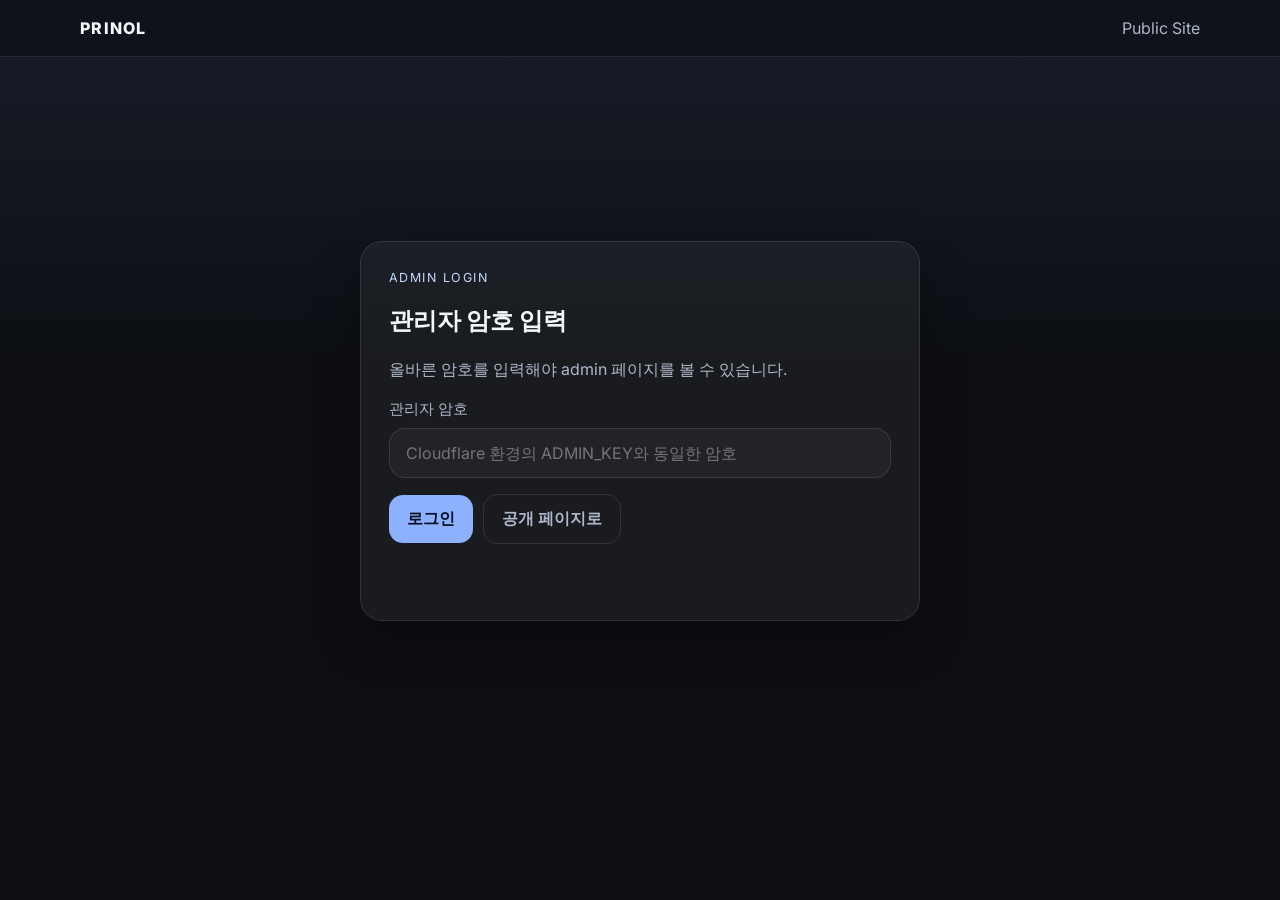
==== admin-login.html @ 3f63020a "Add files via upload" ====
<!doctype html>
<html lang="ko">
<head>
  <meta charset="UTF-8" />
  <meta name="viewport" content="width=device-width, initial-scale=1.0" />
  <title>PRINOL ADMIN LOGIN</title>
  <link rel="preconnect" href="https://fonts.googleapis.com">
  <link rel="preconnect" href="https://fonts.gstatic.com" crossorigin>
  <link href="https://fonts.googleapis.com/css2?family=Inter:wght@400;500;600;700;800&display=swap" rel="stylesheet">
  <link rel="stylesheet" href="./styles.css" />
</head>
<body class="admin-page login-page">
  <header class="site-header">
    <div class="wrap nav">
      <a class="brand" href="./">PRINOL</a>
      <nav>
        <a href="./">Public Site</a>
      </nav>
    </div>
  </header>

  <main class="wrap login-layout">
    <section class="panel login-panel">
      <p class="eyebrow">Admin Login</p>
      <h1>관리자 암호 입력</h1>
      <p class="hint">올바른 암호를 입력해야 admin 페이지를 볼 수 있습니다.</p>

      <form id="loginForm" class="login-form">
        <div class="field">
          <label for="adminPassword">관리자 암호</label>
          <input id="adminPassword" name="adminPassword" type="password" autocomplete="current-password" placeholder="Cloudflare 환경의 ADMIN_KEY와 동일한 암호" required />
        </div>
        <div class="inline-actions">
          <button class="btn" type="submit">로그인</button>
          <a class="btn ghost" href="./">공개 페이지로</a>
        </div>
        <p id="loginStatus" class="hint"></p>
      </form>
    </section>
  </main>

  <script src="./login.js" defer></script>
</body>
</html>
---- styles.css ----
:root {
  --bg: #0d0f14;
  --bg-soft: #151922;
  --panel: rgba(255,255,255,0.05);
  --line: rgba(255,255,255,0.10);
  --text: #f5f7fb;
  --muted: #aeb7ca;
  --accent: #8db1ff;
  --accent-2: #c5d7ff;
  --danger: #ff8d97;
  --radius: 22px;
  --shadow: 0 20px 50px rgba(0,0,0,0.28);
}
* { box-sizing: border-box; }
html, body { margin: 0; padding: 0; }
body {
  font-family: 'Inter', system-ui, sans-serif;
  background: radial-gradient(circle at top, #1a2130 0%, var(--bg) 38%);
  color: var(--text);
}
a { color: inherit; text-decoration: none; }
button, input, select, textarea { font: inherit; }
img { max-width: 100%; display: block; }
.wrap { width: min(1120px, calc(100% - 32px)); margin: 0 auto; }
.site-header {
  position: sticky; top: 0; z-index: 30;
  backdrop-filter: blur(14px);
  background: rgba(13,15,20,0.66);
  border-bottom: 1px solid var(--line);
}
.nav { display: flex; align-items: center; justify-content: space-between; padding: 18px 0; }
.brand { font-weight: 800; letter-spacing: 0.08em; }
.nav nav { display: flex; gap: 20px; color: var(--muted); }
.hero {
  display: grid; grid-template-columns: 1.4fr 0.8fr; gap: 24px;
  padding: 54px 0 36px;
}
.hero-copy h1 { margin: 8px 0 14px; font-size: clamp(2rem, 5vw, 4rem); line-height: 1.05; }
.eyebrow { color: var(--accent-2); text-transform: uppercase; letter-spacing: 0.12em; font-size: 0.78rem; margin: 0; }
.lead { color: var(--muted); font-size: 1.05rem; line-height: 1.7; max-width: 720px; }
.hero-card, .panel, .contact-card {
  background: var(--panel); border: 1px solid var(--line); border-radius: var(--radius);
  box-shadow: var(--shadow);
}
.hero-card { display: grid; gap: 16px; padding: 22px; align-self: end; }
.stat { padding: 12px 0; border-bottom: 1px solid var(--line); }
.stat:last-child { border-bottom: 0; }
.stat-label { display: block; color: var(--muted); margin-bottom: 8px; }
.stat strong { font-size: 2rem; }
.controls {
  display: grid; grid-template-columns: 2fr 1fr 1fr; gap: 16px; margin-bottom: 24px;
}
.control-group, .field {
  display: grid; gap: 8px;
}
label { color: var(--muted); font-size: 0.95rem; }
input, select, textarea {
  width: 100%; padding: 14px 16px; border-radius: 16px; border: 1px solid var(--line);
  background: rgba(255,255,255,0.04); color: var(--text); outline: none;
}
textarea { resize: vertical; }
input:focus, select:focus, textarea:focus { border-color: rgba(141,177,255,0.7); }
.gallery-grid {
  display: grid; grid-template-columns: repeat(3, minmax(0, 1fr)); gap: 20px; padding-bottom: 42px;
}
.art-card {
  overflow: hidden; border-radius: 22px; background: rgba(255,255,255,0.04); border: 1px solid var(--line);
  transition: transform 0.25s ease, border-color 0.25s ease;
}
.art-card:hover { transform: translateY(-6px); border-color: rgba(141,177,255,0.55); }
.card-image-button { padding: 0; border: 0; background: none; cursor: zoom-in; width: 100%; }
.card-image-button img { width: 100%; aspect-ratio: 4/5; object-fit: cover; }
.card-body { padding: 16px; }
.card-topline { display: flex; justify-content: space-between; gap: 12px; color: var(--muted); font-size: 0.92rem; }
.card-title { margin: 10px 0 8px; font-size: 1.18rem; }
.card-description { margin: 0; color: var(--muted); line-height: 1.65; display: -webkit-box; -webkit-line-clamp: 3; -webkit-box-orient: vertical; overflow: hidden; }
.card-tags { display: flex; gap: 8px; flex-wrap: wrap; margin-top: 14px; }
.tag {
  font-size: 0.85rem; padding: 7px 10px; border-radius: 999px; background: rgba(141,177,255,0.12); color: var(--accent-2);
}
.empty { text-align: center; padding: 48px 0 72px; color: var(--muted); }
.hidden { display: none !important; }
.about { display: grid; grid-template-columns: 1.5fr 1fr; gap: 24px; padding: 18px 0 72px; }
.contact-card { padding: 22px; }
.lightbox {
  width: min(1000px, calc(100% - 24px)); border: 1px solid var(--line); border-radius: 24px; padding: 18px;
  background: #0f131a; color: var(--text);
}
.lightbox::backdrop { background: rgba(0,0,0,0.84); }
.lightbox img { max-height: 72vh; margin: 0 auto; border-radius: 16px; object-fit: contain; }
.lightbox-meta { padding-top: 12px; }
.lightbox-close {
  position: absolute; top: 10px; right: 12px; font-size: 2rem; line-height: 1; border: 0; background: transparent; color: #fff; cursor: pointer;
}
.admin-page { background: linear-gradient(180deg, #171d29 0%, #0d0f14 40%); }
.admin-layout { padding: 36px 0 72px; display: grid; gap: 24px; }
.panel { padding: 22px; }
.panel-header { display: flex; align-items: start; justify-content: space-between; gap: 18px; margin-bottom: 18px; }
.form-grid { display: grid; grid-template-columns: repeat(2, minmax(0, 1fr)); gap: 16px; }
.full { grid-column: 1 / -1; }
.inline-actions { display: flex; gap: 10px; flex-wrap: wrap; align-items: center; }
.btn {
  border: 0; border-radius: 14px; padding: 13px 18px; background: var(--accent); color: #07111f; font-weight: 700; cursor: pointer;
}
.btn.secondary { background: rgba(255,255,255,0.12); color: var(--text); }
.btn.ghost { background: transparent; color: var(--muted); border: 1px solid var(--line); }
.btn.danger { background: var(--danger); color: #1e0b10; }
.hint, .meta { color: var(--muted); line-height: 1.6; }
.status-pill, .visibility-pill {
  display: inline-flex; align-items: center; gap: 8px; border-radius: 999px; padding: 9px 12px; font-size: 0.92rem;
  background: rgba(255,255,255,0.08); color: var(--muted);
}
.checkbox-row { display: flex; align-items: center; gap: 10px; color: var(--text); }
.checkbox-row input { width: auto; }
.admin-list { display: grid; gap: 14px; }
.admin-item {
  display: grid; grid-template-columns: 100px 1fr auto; gap: 16px; align-items: center;
  padding: 14px; border-radius: 18px; border: 1px solid var(--line); background: rgba(255,255,255,0.03);
}
.admin-thumb { width: 100px; height: 100px; object-fit: cover; border-radius: 14px; }
.admin-actions { display: flex; gap: 10px; flex-wrap: wrap; }
.admin-inline { display: flex; gap: 8px; flex-wrap: wrap; margin-top: 10px; }
@media (max-width: 920px) {
  .hero, .about, .controls, .form-grid, .gallery-grid { grid-template-columns: 1fr 1fr; }
  .hero-card { grid-column: 1 / -1; }
}
@media (max-width: 720px) {
  .nav { gap: 14px; }
  .nav nav { gap: 14px; font-size: 0.95rem; }
  .hero, .about, .controls, .form-grid, .gallery-grid { grid-template-columns: 1fr; }
  .admin-item { grid-template-columns: 1fr; }
  .admin-thumb { width: 100%; height: auto; aspect-ratio: 4/3; }
}


.awards-text {
  margin-top: 1rem;
  padding-left: 1rem;
  border-left: 2px solid rgba(255,255,255,.16);
  color: var(--text);
}


.login-page { min-height: 100vh; }
.login-layout { display: grid; place-items: center; min-height: calc(100vh - 120px); padding: 40px 0 72px; }
.login-panel { width: min(560px, 100%); padding: 28px; }
.login-form { display: grid; gap: 16px; }
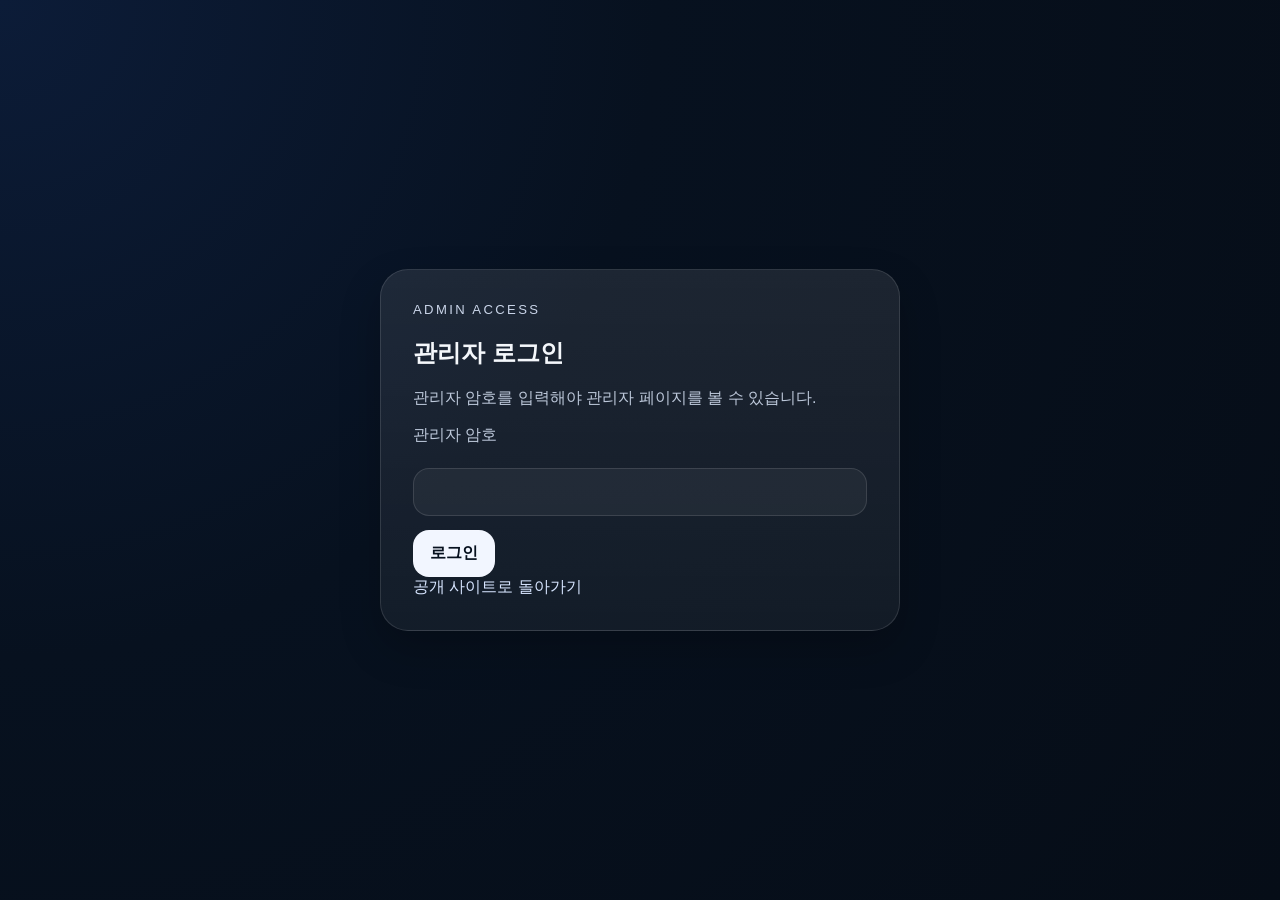
==== commit 3c7a9936: "Add files via upload" ====
--- a/admin-login.html
+++ b/admin-login.html
@@ -1,44 +1,26 @@
 <!doctype html>
 <html lang="ko">
 <head>
-  <meta charset="UTF-8" />
-  <meta name="viewport" content="width=device-width, initial-scale=1.0" />
+  <meta charset="utf-8">
+  <meta name="viewport" content="width=device-width, initial-scale=1">
   <title>PRINOL ADMIN LOGIN</title>
-  <link rel="preconnect" href="https://fonts.googleapis.com">
-  <link rel="preconnect" href="https://fonts.gstatic.com" crossorigin>
-  <link href="https://fonts.googleapis.com/css2?family=Inter:wght@400;500;600;700;800&display=swap" rel="stylesheet">
-  <link rel="stylesheet" href="./styles.css" />
+  <link rel="stylesheet" href="styles.css">
 </head>
-<body class="admin-page login-page">
-  <header class="site-header">
-    <div class="wrap nav">
-      <a class="brand" href="./">PRINOL</a>
-      <nav>
-        <a href="./">Public Site</a>
-      </nav>
-    </div>
-  </header>
-
-  <main class="wrap login-layout">
-    <section class="panel login-panel">
-      <p class="eyebrow">Admin Login</p>
-      <h1>관리자 암호 입력</h1>
-      <p class="hint">올바른 암호를 입력해야 admin 페이지를 볼 수 있습니다.</p>
-
-      <form id="loginForm" class="login-form">
-        <div class="field">
-          <label for="adminPassword">관리자 암호</label>
-          <input id="adminPassword" name="adminPassword" type="password" autocomplete="current-password" placeholder="Cloudflare 환경의 ADMIN_KEY와 동일한 암호" required />
-        </div>
-        <div class="inline-actions">
-          <button class="btn" type="submit">로그인</button>
-          <a class="btn ghost" href="./">공개 페이지로</a>
-        </div>
-        <p id="loginStatus" class="hint"></p>
+<body class="admin-auth-body">
+  <main class="auth-shell">
+    <section class="auth-card">
+      <p class="eyebrow">ADMIN ACCESS</p>
+      <h1>관리자 로그인</h1>
+      <p class="muted">관리자 암호를 입력해야 관리자 페이지를 볼 수 있습니다.</p>
+      <form id="loginForm" class="stack-md">
+        <label class="field-label" for="password">관리자 암호</label>
+        <input id="password" name="password" type="password" autocomplete="current-password" required>
+        <button class="primary-btn" type="submit">로그인</button>
+        <p class="error-text hidden" id="loginError"></p>
       </form>
+      <a class="text-link" href="./">공개 사이트로 돌아가기</a>
     </section>
   </main>
-
-  <script src="./login.js" defer></script>
+  <script src="login.js" defer></script>
 </body>
 </html>
--- a/styles.css
+++ b/styles.css
@@ -1,147 +1,150 @@
 :root {
-  --bg: #0d0f14;
-  --bg-soft: #151922;
-  --panel: rgba(255,255,255,0.05);
-  --line: rgba(255,255,255,0.10);
-  --text: #f5f7fb;
-  --muted: #aeb7ca;
-  --accent: #8db1ff;
-  --accent-2: #c5d7ff;
-  --danger: #ff8d97;
-  --radius: 22px;
-  --shadow: 0 20px 50px rgba(0,0,0,0.28);
+  --bg: #07111f;
+  --panel: rgba(255,255,255,0.06);
+  --panel-strong: rgba(255,255,255,0.09);
+  --border: rgba(255,255,255,0.12);
+  --text: #f4f7fb;
+  --muted: #bcc7d9;
+  --accent: #dbe7ff;
+  --danger: #ff7676;
+  --shadow: 0 18px 40px rgba(0, 0, 0, 0.22);
 }
 * { box-sizing: border-box; }
 html, body { margin: 0; padding: 0; }
 body {
-  font-family: 'Inter', system-ui, sans-serif;
-  background: radial-gradient(circle at top, #1a2130 0%, var(--bg) 38%);
+  font-family: -apple-system, BlinkMacSystemFont, "Apple SD Gothic Neo", "Pretendard", "Noto Sans KR", sans-serif;
+  background: radial-gradient(circle at top left, #0c1c38 0%, var(--bg) 42%, #060d17 100%);
   color: var(--text);
 }
 a { color: inherit; text-decoration: none; }
-button, input, select, textarea { font: inherit; }
-img { max-width: 100%; display: block; }
-.wrap { width: min(1120px, calc(100% - 32px)); margin: 0 auto; }
+img { display: block; max-width: 100%; }
+button, input, select, textarea {
+  font: inherit;
+}
+.container { width: min(1120px, calc(100% - 32px)); margin: 0 auto; }
 .site-header {
-  position: sticky; top: 0; z-index: 30;
-  backdrop-filter: blur(14px);
-  background: rgba(13,15,20,0.66);
-  border-bottom: 1px solid var(--line);
+  position: sticky; top: 0; z-index: 20;
+  background: rgba(4, 11, 20, 0.72);
+  backdrop-filter: blur(16px);
+  border-bottom: 1px solid rgba(255,255,255,0.08);
 }
-.nav { display: flex; align-items: center; justify-content: space-between; padding: 18px 0; }
-.brand { font-weight: 800; letter-spacing: 0.08em; }
-.nav nav { display: flex; gap: 20px; color: var(--muted); }
-.hero {
-  display: grid; grid-template-columns: 1.4fr 0.8fr; gap: 24px;
-  padding: 54px 0 36px;
+.nav-row {
+  min-height: 72px; display: flex; align-items: center; justify-content: space-between; gap: 20px;
 }
-.hero-copy h1 { margin: 8px 0 14px; font-size: clamp(2rem, 5vw, 4rem); line-height: 1.05; }
-.eyebrow { color: var(--accent-2); text-transform: uppercase; letter-spacing: 0.12em; font-size: 0.78rem; margin: 0; }
-.lead { color: var(--muted); font-size: 1.05rem; line-height: 1.7; max-width: 720px; }
-.hero-card, .panel, .contact-card {
-  background: var(--panel); border: 1px solid var(--line); border-radius: var(--radius);
+.brand { font-size: 2rem; font-weight: 800; letter-spacing: 0.04em; }
+.nav-links { display: flex; gap: 18px; align-items: center; color: var(--muted); }
+.nav-links a, .nav-links button { color: var(--muted); }
+.eyebrow { margin: 0 0 12px; color: #cad5e9; font-size: .82rem; letter-spacing: .18em; text-transform: uppercase; }
+.hero { padding: 72px 0 36px; }
+.hero-grid { display: grid; grid-template-columns: minmax(0, 1.8fr) minmax(260px, .85fr); gap: 20px; align-items: end; }
+#heroTitle { margin: 0; font-size: clamp(2.6rem, 7vw, 5rem); line-height: 1.02; }
+.hero-subtitle { margin: 16px 0 0; color: var(--muted); max-width: 50ch; font-size: 1.08rem; }
+.hero-stats { display: grid; grid-template-columns: 1fr 1fr; gap: 12px; }
+.stat-card, .card {
+  background: linear-gradient(180deg, rgba(255,255,255,0.08), rgba(255,255,255,0.04));
+  border: 1px solid var(--border);
+  border-radius: 24px;
   box-shadow: var(--shadow);
 }
-.hero-card { display: grid; gap: 16px; padding: 22px; align-self: end; }
-.stat { padding: 12px 0; border-bottom: 1px solid var(--line); }
-.stat:last-child { border-bottom: 0; }
-.stat-label { display: block; color: var(--muted); margin-bottom: 8px; }
-.stat strong { font-size: 2rem; }
-.controls {
-  display: grid; grid-template-columns: 2fr 1fr 1fr; gap: 16px; margin-bottom: 24px;
+.stat-card { padding: 16px 18px; min-width: 0; }
+.stat-label { display: block; font-size: .82rem; color: var(--muted); white-space: nowrap; }
+.stat-value { display: block; margin-top: 6px; font-size: 1.4rem; }
+.section { padding: 28px 0 36px; }
+.two-col { display: grid; grid-template-columns: 1fr 1fr; gap: 20px; }
+.card { padding: 28px; }
+.body-copy { margin: 0; color: var(--muted); line-height: 1.75; white-space: pre-wrap; }
+.bullet-list { margin: 8px 0 0 20px; padding: 0; color: var(--muted); line-height: 1.8; }
+.section-head { display: flex; justify-content: space-between; align-items: end; gap: 20px; margin-bottom: 18px; }
+.section-head h2, .card h2, .card h1 { margin: 0; }
+.filters { display: flex; gap: 12px; flex-wrap: wrap; }
+input, select, textarea {
+  width: 100%;
+  background: rgba(255,255,255,0.05);
+  color: var(--text);
+  border: 1px solid var(--border);
+  border-radius: 16px;
+  padding: 14px 16px;
+  outline: none;
 }
-.control-group, .field {
-  display: grid; gap: 8px;
+input::placeholder, textarea::placeholder { color: #8fa0bc; }
+textarea { resize: vertical; min-height: 120px; }
+.gallery { display: grid; grid-template-columns: repeat(3, minmax(0, 1fr)); gap: 18px; }
+.artwork-card {
+  overflow: hidden;
+  background: rgba(255,255,255,0.04);
+  border: 1px solid var(--border);
+  border-radius: 24px;
+  box-shadow: var(--shadow);
 }
-label { color: var(--muted); font-size: 0.95rem; }
-input, select, textarea {
-  width: 100%; padding: 14px 16px; border-radius: 16px; border: 1px solid var(--line);
-  background: rgba(255,255,255,0.04); color: var(--text); outline: none;
+.artwork-image-wrap { aspect-ratio: 1 / 1; background: rgba(255,255,255,0.03); }
+.artwork-image { width: 100%; height: 100%; object-fit: cover; }
+.artwork-meta { padding: 18px; }
+.artwork-topline { display: flex; justify-content: space-between; gap: 12px; align-items: baseline; }
+.artwork-title { margin: 0; font-size: 1.08rem; }
+.artwork-year, .artwork-category, .artwork-description, .artwork-tags { color: var(--muted); }
+.artwork-category, .artwork-description, .artwork-tags { margin: 8px 0 0; }
+.contact-grid { display: grid; grid-template-columns: 1fr 1fr; gap: 12px; }
+.contact-label { display: block; color: var(--muted); margin-bottom: 8px; }
+.empty-state { color: var(--muted); }
+.hidden { display: none !important; }
+.stack-md > * + * { margin-top: 14px; }
+.stack-lg > * + * { margin-top: 18px; }
+.grid-2 { display: grid; grid-template-columns: 1fr 1fr; gap: 16px; }
+.compact-grid { gap: 10px; }
+.field-label { display: block; margin-bottom: 8px; color: var(--muted); }
+.primary-btn, .ghost-btn, .danger-btn {
+  border-radius: 16px; padding: 12px 16px; border: 1px solid var(--border); cursor: pointer;
 }
-textarea { resize: vertical; }
-input:focus, select:focus, textarea:focus { border-color: rgba(141,177,255,0.7); }
-.gallery-grid {
-  display: grid; grid-template-columns: repeat(3, minmax(0, 1fr)); gap: 20px; padding-bottom: 42px;
+.primary-btn { background: #f2f6ff; color: #07111f; font-weight: 700; }
+.ghost-btn { background: transparent; color: var(--text); }
+.danger-btn { background: transparent; color: var(--danger); border-color: rgba(255,118,118,.38); }
+.form-actions { display: flex; align-items: center; gap: 12px; flex-wrap: wrap; }
+.status-text { color: var(--muted); font-size: .94rem; }
+.error-text { color: #ff9797; }
+.checkbox-row { display: inline-flex; align-items: center; gap: 10px; color: var(--muted); }
+.checkbox-row input { width: auto; }
+.checkbox-row.small { font-size: .95rem; }
+.auth-shell { min-height: 100vh; display: grid; place-items: center; padding: 24px; }
+.auth-card {
+  width: min(520px, 100%);
+  padding: 32px;
+  border-radius: 28px;
+  background: linear-gradient(180deg, rgba(255,255,255,0.09), rgba(255,255,255,0.05));
+  border: 1px solid var(--border);
+  box-shadow: var(--shadow);
 }
-.art-card {
-  overflow: hidden; border-radius: 22px; background: rgba(255,255,255,0.04); border: 1px solid var(--line);
-  transition: transform 0.25s ease, border-color 0.25s ease;
+.muted { color: var(--muted); }
+.text-link { color: #d7e5ff; }
+.admin-main { padding-top: 40px; }
+.admin-grid { display: grid; gap: 20px; }
+.admin-section h1, .admin-section h2 { margin: 0; }
+.admin-list { display: grid; gap: 16px; }
+.admin-item {
+  display: grid; grid-template-columns: 160px minmax(0,1fr); gap: 16px;
+  border: 1px solid var(--border); border-radius: 20px; padding: 16px;
+  background: rgba(255,255,255,0.04);
 }
-.art-card:hover { transform: translateY(-6px); border-color: rgba(141,177,255,0.55); }
-.card-image-button { padding: 0; border: 0; background: none; cursor: zoom-in; width: 100%; }
-.card-image-button img { width: 100%; aspect-ratio: 4/5; object-fit: cover; }
-.card-body { padding: 16px; }
-.card-topline { display: flex; justify-content: space-between; gap: 12px; color: var(--muted); font-size: 0.92rem; }
-.card-title { margin: 10px 0 8px; font-size: 1.18rem; }
-.card-description { margin: 0; color: var(--muted); line-height: 1.65; display: -webkit-box; -webkit-line-clamp: 3; -webkit-box-orient: vertical; overflow: hidden; }
-.card-tags { display: flex; gap: 8px; flex-wrap: wrap; margin-top: 14px; }
-.tag {
-  font-size: 0.85rem; padding: 7px 10px; border-radius: 999px; background: rgba(141,177,255,0.12); color: var(--accent-2);
+.admin-item-image-wrap { aspect-ratio: 1 / 1; overflow: hidden; border-radius: 18px; }
+.admin-item-image { width: 100%; height: 100%; object-fit: cover; }
+.admin-item-head { display: flex; justify-content: space-between; gap: 12px; align-items: baseline; }
+.admin-item-title { margin: 0; }
+.admin-actions { display: flex; gap: 10px; flex-wrap: wrap; margin-top: 10px; }
+@media (max-width: 920px) {
+  .gallery { grid-template-columns: repeat(2, minmax(0,1fr)); }
+  .hero-grid, .two-col, .contact-grid, .grid-2, .admin-item { grid-template-columns: 1fr; }
+  .section-head { align-items: stretch; flex-direction: column; }
 }
-.empty { text-align: center; padding: 48px 0 72px; color: var(--muted); }
-.hidden { display: none !important; }
-.about { display: grid; grid-template-columns: 1.5fr 1fr; gap: 24px; padding: 18px 0 72px; }
-.contact-card { padding: 22px; }
-.lightbox {
-  width: min(1000px, calc(100% - 24px)); border: 1px solid var(--line); border-radius: 24px; padding: 18px;
-  background: #0f131a; color: var(--text);
+@media (max-width: 640px) {
+  .container { width: min(100% - 20px, 1120px); }
+  .nav-row { min-height: 64px; }
+  .brand { font-size: 1.6rem; }
+  .nav-links { gap: 10px; font-size: .92rem; }
+  .hero { padding-top: 46px; }
+  .compact-stats { grid-template-columns: 1fr 1fr; gap: 8px; }
+  .stat-card { padding: 12px; border-radius: 18px; }
+  .stat-label { font-size: .72rem; }
+  .stat-value { font-size: 1rem; margin-top: 4px; }
+  .gallery { grid-template-columns: 1fr; }
+  .card { padding: 20px; border-radius: 20px; }
+  .admin-item { padding: 12px; }
 }
-.lightbox::backdrop { background: rgba(0,0,0,0.84); }
-.lightbox img { max-height: 72vh; margin: 0 auto; border-radius: 16px; object-fit: contain; }
-.lightbox-meta { padding-top: 12px; }
-.lightbox-close {
-  position: absolute; top: 10px; right: 12px; font-size: 2rem; line-height: 1; border: 0; background: transparent; color: #fff; cursor: pointer;
-}
-.admin-page { background: linear-gradient(180deg, #171d29 0%, #0d0f14 40%); }
-.admin-layout { padding: 36px 0 72px; display: grid; gap: 24px; }
-.panel { padding: 22px; }
-.panel-header { display: flex; align-items: start; justify-content: space-between; gap: 18px; margin-bottom: 18px; }
-.form-grid { display: grid; grid-template-columns: repeat(2, minmax(0, 1fr)); gap: 16px; }
-.full { grid-column: 1 / -1; }
-.inline-actions { display: flex; gap: 10px; flex-wrap: wrap; align-items: center; }
-.btn {
-  border: 0; border-radius: 14px; padding: 13px 18px; background: var(--accent); color: #07111f; font-weight: 700; cursor: pointer;
-}
-.btn.secondary { background: rgba(255,255,255,0.12); color: var(--text); }
-.btn.ghost { background: transparent; color: var(--muted); border: 1px solid var(--line); }
-.btn.danger { background: var(--danger); color: #1e0b10; }
-.hint, .meta { color: var(--muted); line-height: 1.6; }
-.status-pill, .visibility-pill {
-  display: inline-flex; align-items: center; gap: 8px; border-radius: 999px; padding: 9px 12px; font-size: 0.92rem;
-  background: rgba(255,255,255,0.08); color: var(--muted);
-}
-.checkbox-row { display: flex; align-items: center; gap: 10px; color: var(--text); }
-.checkbox-row input { width: auto; }
-.admin-list { display: grid; gap: 14px; }
-.admin-item {
-  display: grid; grid-template-columns: 100px 1fr auto; gap: 16px; align-items: center;
-  padding: 14px; border-radius: 18px; border: 1px solid var(--line); background: rgba(255,255,255,0.03);
-}
-.admin-thumb { width: 100px; height: 100px; object-fit: cover; border-radius: 14px; }
-.admin-actions { display: flex; gap: 10px; flex-wrap: wrap; }
-.admin-inline { display: flex; gap: 8px; flex-wrap: wrap; margin-top: 10px; }
-@media (max-width: 920px) {
-  .hero, .about, .controls, .form-grid, .gallery-grid { grid-template-columns: 1fr 1fr; }
-  .hero-card { grid-column: 1 / -1; }
-}
-@media (max-width: 720px) {
-  .nav { gap: 14px; }
-  .nav nav { gap: 14px; font-size: 0.95rem; }
-  .hero, .about, .controls, .form-grid, .gallery-grid { grid-template-columns: 1fr; }
-  .admin-item { grid-template-columns: 1fr; }
-  .admin-thumb { width: 100%; height: auto; aspect-ratio: 4/3; }
-}
-
-
-.awards-text {
-  margin-top: 1rem;
-  padding-left: 1rem;
-  border-left: 2px solid rgba(255,255,255,.16);
-  color: var(--text);
-}
-
-
-.login-page { min-height: 100vh; }
-.login-layout { display: grid; place-items: center; min-height: calc(100vh - 120px); padding: 40px 0 72px; }
-.login-panel { width: min(560px, 100%); padding: 28px; }
-.login-form { display: grid; gap: 16px; }
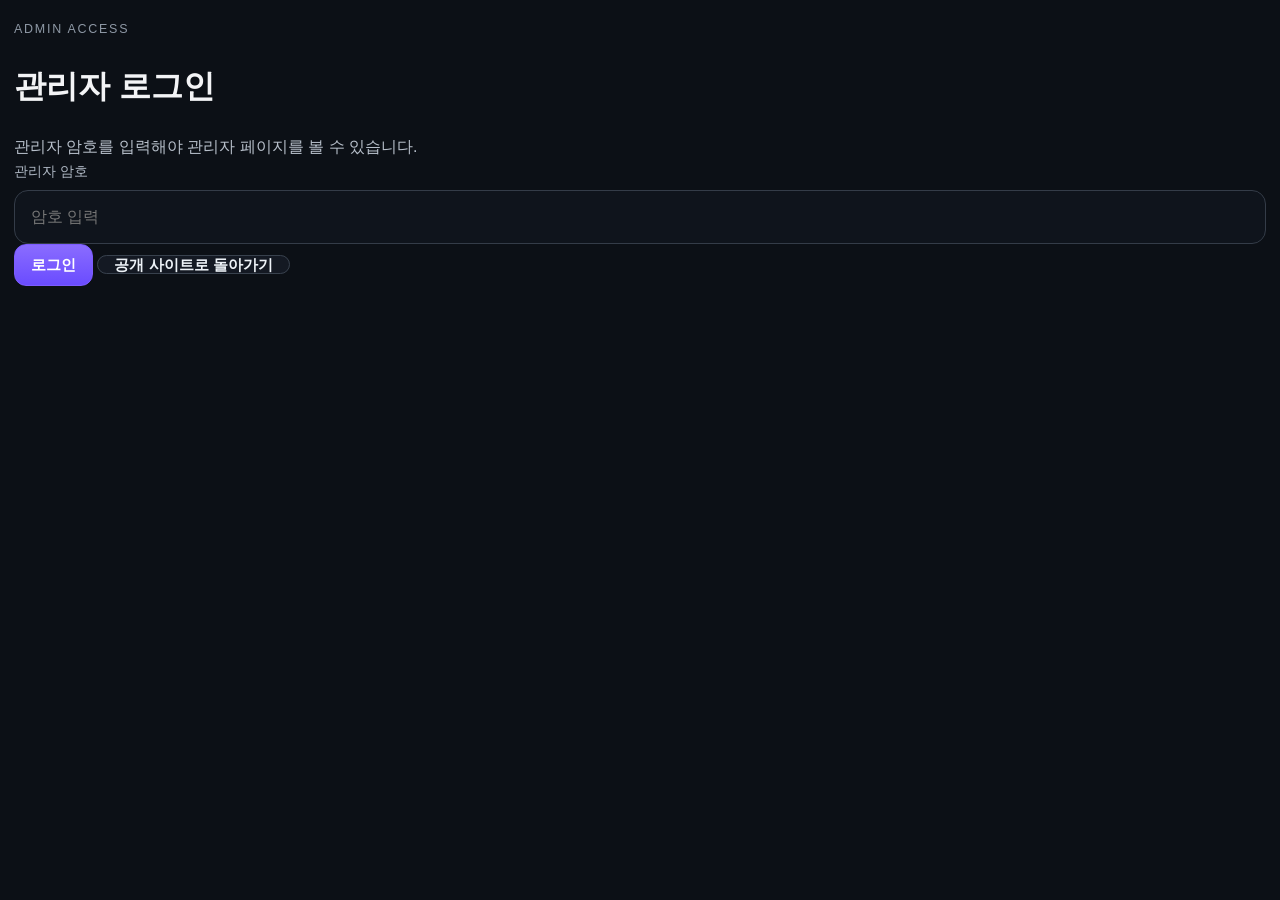
==== commit 908fd649: "Add files via upload" ====
--- a/admin-login.html
+++ b/admin-login.html
@@ -3,24 +3,33 @@
 <head>
   <meta charset="utf-8">
   <meta name="viewport" content="width=device-width, initial-scale=1">
-  <title>PRINOL ADMIN LOGIN</title>
+  <title>관리자 로그인 | PRINOL</title>
   <link rel="stylesheet" href="styles.css">
+  <link rel="stylesheet" href="admin.css">
 </head>
-<body class="admin-auth-body">
-  <main class="auth-shell">
-    <section class="auth-card">
-      <p class="eyebrow">ADMIN ACCESS</p>
+<body>
+  <main class="admin-shell login-shell">
+    <div class="login-card">
+      <p class="admin-eyebrow">ADMIN ACCESS</p>
       <h1>관리자 로그인</h1>
-      <p class="muted">관리자 암호를 입력해야 관리자 페이지를 볼 수 있습니다.</p>
-      <form id="loginForm" class="stack-md">
-        <label class="field-label" for="password">관리자 암호</label>
-        <input id="password" name="password" type="password" autocomplete="current-password" required>
-        <button class="primary-btn" type="submit">로그인</button>
-        <p class="error-text hidden" id="loginError"></p>
-      </form>
-      <a class="text-link" href="./">공개 사이트로 돌아가기</a>
-    </section>
+      <p class="page-subcopy">관리자 암호를 입력해야 관리자 페이지를 볼 수 있습니다.</p>
+
+      <div class="login-form">
+        <label class="field span-12">
+          <span class="field-label">관리자 암호</span>
+          <input id="adminPassword" type="password" autocomplete="current-password" placeholder="암호 입력">
+        </label>
+
+        <div class="login-actions">
+          <button class="primary-button" id="loginButton" type="button">로그인</button>
+          <a class="ghost-button link-button" href="./">공개 사이트로 돌아가기</a>
+        </div>
+      </div>
+
+      <div class="status-line" id="loginStatus"></div>
+    </div>
   </main>
+
   <script src="login.js" defer></script>
 </body>
 </html>
--- a/styles.css
+++ b/styles.css
@@ -1,150 +1,415 @@
-:root {
-  --bg: #07111f;
-  --panel: rgba(255,255,255,0.06);
-  --panel-strong: rgba(255,255,255,0.09);
-  --border: rgba(255,255,255,0.12);
-  --text: #f4f7fb;
-  --muted: #bcc7d9;
-  --accent: #dbe7ff;
-  --danger: #ff7676;
-  --shadow: 0 18px 40px rgba(0, 0, 0, 0.22);
-}
-* { box-sizing: border-box; }
-html, body { margin: 0; padding: 0; }
-body {
-  font-family: -apple-system, BlinkMacSystemFont, "Apple SD Gothic Neo", "Pretendard", "Noto Sans KR", sans-serif;
-  background: radial-gradient(circle at top left, #0c1c38 0%, var(--bg) 42%, #060d17 100%);
-  color: var(--text);
-}
-a { color: inherit; text-decoration: none; }
-img { display: block; max-width: 100%; }
-button, input, select, textarea {
-  font: inherit;
-}
-.container { width: min(1120px, calc(100% - 32px)); margin: 0 auto; }
-.site-header {
-  position: sticky; top: 0; z-index: 20;
-  background: rgba(4, 11, 20, 0.72);
-  backdrop-filter: blur(16px);
-  border-bottom: 1px solid rgba(255,255,255,0.08);
-}
-.nav-row {
-  min-height: 72px; display: flex; align-items: center; justify-content: space-between; gap: 20px;
-}
-.brand { font-size: 2rem; font-weight: 800; letter-spacing: 0.04em; }
-.nav-links { display: flex; gap: 18px; align-items: center; color: var(--muted); }
-.nav-links a, .nav-links button { color: var(--muted); }
-.eyebrow { margin: 0 0 12px; color: #cad5e9; font-size: .82rem; letter-spacing: .18em; text-transform: uppercase; }
-.hero { padding: 72px 0 36px; }
-.hero-grid { display: grid; grid-template-columns: minmax(0, 1.8fr) minmax(260px, .85fr); gap: 20px; align-items: end; }
-#heroTitle { margin: 0; font-size: clamp(2.6rem, 7vw, 5rem); line-height: 1.02; }
-.hero-subtitle { margin: 16px 0 0; color: var(--muted); max-width: 50ch; font-size: 1.08rem; }
-.hero-stats { display: grid; grid-template-columns: 1fr 1fr; gap: 12px; }
-.stat-card, .card {
-  background: linear-gradient(180deg, rgba(255,255,255,0.08), rgba(255,255,255,0.04));
-  border: 1px solid var(--border);
-  border-radius: 24px;
-  box-shadow: var(--shadow);
-}
-.stat-card { padding: 16px 18px; min-width: 0; }
-.stat-label { display: block; font-size: .82rem; color: var(--muted); white-space: nowrap; }
-.stat-value { display: block; margin-top: 6px; font-size: 1.4rem; }
-.section { padding: 28px 0 36px; }
-.two-col { display: grid; grid-template-columns: 1fr 1fr; gap: 20px; }
-.card { padding: 28px; }
-.body-copy { margin: 0; color: var(--muted); line-height: 1.75; white-space: pre-wrap; }
-.bullet-list { margin: 8px 0 0 20px; padding: 0; color: var(--muted); line-height: 1.8; }
-.section-head { display: flex; justify-content: space-between; align-items: end; gap: 20px; margin-bottom: 18px; }
-.section-head h2, .card h2, .card h1 { margin: 0; }
-.filters { display: flex; gap: 12px; flex-wrap: wrap; }
-input, select, textarea {
-  width: 100%;
-  background: rgba(255,255,255,0.05);
-  color: var(--text);
-  border: 1px solid var(--border);
-  border-radius: 16px;
-  padding: 14px 16px;
-  outline: none;
-}
-input::placeholder, textarea::placeholder { color: #8fa0bc; }
-textarea { resize: vertical; min-height: 120px; }
-.gallery { display: grid; grid-template-columns: repeat(3, minmax(0, 1fr)); gap: 18px; }
-.artwork-card {
-  overflow: hidden;
-  background: rgba(255,255,255,0.04);
-  border: 1px solid var(--border);
-  border-radius: 24px;
-  box-shadow: var(--shadow);
-}
-.artwork-image-wrap { aspect-ratio: 1 / 1; background: rgba(255,255,255,0.03); }
-.artwork-image { width: 100%; height: 100%; object-fit: cover; }
-.artwork-meta { padding: 18px; }
-.artwork-topline { display: flex; justify-content: space-between; gap: 12px; align-items: baseline; }
-.artwork-title { margin: 0; font-size: 1.08rem; }
-.artwork-year, .artwork-category, .artwork-description, .artwork-tags { color: var(--muted); }
-.artwork-category, .artwork-description, .artwork-tags { margin: 8px 0 0; }
-.contact-grid { display: grid; grid-template-columns: 1fr 1fr; gap: 12px; }
-.contact-label { display: block; color: var(--muted); margin-bottom: 8px; }
-.empty-state { color: var(--muted); }
-.hidden { display: none !important; }
-.stack-md > * + * { margin-top: 14px; }
-.stack-lg > * + * { margin-top: 18px; }
-.grid-2 { display: grid; grid-template-columns: 1fr 1fr; gap: 16px; }
-.compact-grid { gap: 10px; }
-.field-label { display: block; margin-bottom: 8px; color: var(--muted); }
-.primary-btn, .ghost-btn, .danger-btn {
-  border-radius: 16px; padding: 12px 16px; border: 1px solid var(--border); cursor: pointer;
-}
-.primary-btn { background: #f2f6ff; color: #07111f; font-weight: 700; }
-.ghost-btn { background: transparent; color: var(--text); }
-.danger-btn { background: transparent; color: var(--danger); border-color: rgba(255,118,118,.38); }
-.form-actions { display: flex; align-items: center; gap: 12px; flex-wrap: wrap; }
-.status-text { color: var(--muted); font-size: .94rem; }
-.error-text { color: #ff9797; }
-.checkbox-row { display: inline-flex; align-items: center; gap: 10px; color: var(--muted); }
-.checkbox-row input { width: auto; }
-.checkbox-row.small { font-size: .95rem; }
-.auth-shell { min-height: 100vh; display: grid; place-items: center; padding: 24px; }
-.auth-card {
-  width: min(520px, 100%);
-  padding: 32px;
-  border-radius: 28px;
-  background: linear-gradient(180deg, rgba(255,255,255,0.09), rgba(255,255,255,0.05));
-  border: 1px solid var(--border);
-  box-shadow: var(--shadow);
-}
-.muted { color: var(--muted); }
-.text-link { color: #d7e5ff; }
-.admin-main { padding-top: 40px; }
-.admin-grid { display: grid; gap: 20px; }
-.admin-section h1, .admin-section h2 { margin: 0; }
-.admin-list { display: grid; gap: 16px; }
-.admin-item {
-  display: grid; grid-template-columns: 160px minmax(0,1fr); gap: 16px;
-  border: 1px solid var(--border); border-radius: 20px; padding: 16px;
-  background: rgba(255,255,255,0.04);
-}
-.admin-item-image-wrap { aspect-ratio: 1 / 1; overflow: hidden; border-radius: 18px; }
-.admin-item-image { width: 100%; height: 100%; object-fit: cover; }
-.admin-item-head { display: flex; justify-content: space-between; gap: 12px; align-items: baseline; }
-.admin-item-title { margin: 0; }
-.admin-actions { display: flex; gap: 10px; flex-wrap: wrap; margin-top: 10px; }
-@media (max-width: 920px) {
-  .gallery { grid-template-columns: repeat(2, minmax(0,1fr)); }
-  .hero-grid, .two-col, .contact-grid, .grid-2, .admin-item { grid-template-columns: 1fr; }
-  .section-head { align-items: stretch; flex-direction: column; }
-}
-@media (max-width: 640px) {
-  .container { width: min(100% - 20px, 1120px); }
-  .nav-row { min-height: 64px; }
-  .brand { font-size: 1.6rem; }
-  .nav-links { gap: 10px; font-size: .92rem; }
-  .hero { padding-top: 46px; }
-  .compact-stats { grid-template-columns: 1fr 1fr; gap: 8px; }
-  .stat-card { padding: 12px; border-radius: 18px; }
-  .stat-label { font-size: .72rem; }
-  .stat-value { font-size: 1rem; margin-top: 4px; }
-  .gallery { grid-template-columns: 1fr; }
-  .card { padding: 20px; border-radius: 20px; }
-  .admin-item { padding: 12px; }
-}
+
+:root{
+  --bg:#0b0d10;
+  --bg-elev:#11151b;
+  --panel:#151a21;
+  --panel-2:#1a2028;
+  --text:#f3f4f6;
+  --muted:#a1a8b3;
+  --line:#2a313b;
+  --line-soft:#20262f;
+  --shadow:0 18px 40px rgba(0,0,0,.32);
+  --radius:18px;
+}
+
+*{box-sizing:border-box}
+html{scroll-behavior:smooth}
+body{
+  margin:0;
+  background:
+    radial-gradient(circle at top left, rgba(99,102,241,.12), transparent 28%),
+    radial-gradient(circle at top right, rgba(236,72,153,.08), transparent 24%),
+    linear-gradient(180deg, #0b0d10 0%, #0d1117 100%);
+  color:var(--text);
+  font-family:-apple-system,BlinkMacSystemFont,"Segoe UI",Roboto,"Noto Sans KR",sans-serif;
+  line-height:1.6;
+}
+img{max-width:100%;display:block}
+a{color:inherit;text-decoration:none}
+.hidden{display:none!important}
+
+.container{
+  width:min(1180px, calc(100% - 32px));
+  margin:0 auto;
+}
+
+.site-header{
+  position:sticky;
+  top:0;
+  z-index:40;
+  background:rgba(11,13,16,.78);
+  backdrop-filter:blur(14px);
+  border-bottom:1px solid rgba(42,49,59,.92);
+}
+.nav-row{
+  display:flex;
+  align-items:center;
+  justify-content:space-between;
+  gap:24px;
+  min-height:68px;
+}
+.brand{
+  font-size:1.1rem;
+  font-weight:800;
+  letter-spacing:.14em;
+  color:#fff;
+}
+.nav-links{
+  display:flex;
+  align-items:center;
+  gap:20px;
+  font-size:.96rem;
+}
+.nav-links a{
+  color:#cfd6df;
+}
+.nav-links a:hover{
+  color:#fff;
+}
+
+.hero{
+  padding:58px 0 28px;
+}
+.hero-grid{
+  display:grid;
+  grid-template-columns:1.4fr .9fr;
+  gap:24px;
+  align-items:end;
+}
+.eyebrow{
+  margin:0 0 10px;
+  color:#8f97a3;
+  font-size:.82rem;
+  letter-spacing:.12em;
+  text-transform:uppercase;
+}
+.hero h1{
+  margin:0;
+  font-size:clamp(2rem,4vw,4rem);
+  line-height:1.04;
+  letter-spacing:-.02em;
+}
+.hero-subtitle{
+  margin:12px 0 0;
+  color:#b6bdc7;
+  font-size:1.05rem;
+}
+
+.hero-stats{
+  display:grid;
+  grid-template-columns:repeat(2,1fr);
+  gap:12px;
+}
+.stat-card,.card,.detail-card{
+  background:linear-gradient(180deg, rgba(25,31,40,.94), rgba(19,24,31,.94));
+  border:1px solid var(--line);
+  border-radius:var(--radius);
+  box-shadow:var(--shadow);
+}
+.stat-card{
+  padding:16px 18px;
+}
+.stat-label{
+  display:block;
+  color:#9aa3af;
+  font-size:.85rem;
+}
+.stat-value{
+  display:block;
+  margin-top:6px;
+  font-size:1.45rem;
+  color:#fff;
+}
+
+.section{padding:28px 0 42px}
+.section-head{
+  display:flex;
+  align-items:end;
+  justify-content:space-between;
+  gap:20px;
+  margin-bottom:18px;
+}
+.section-head h2{
+  margin:0;
+  font-size:1.7rem;
+}
+.filters{
+  display:flex;
+  flex-wrap:wrap;
+  justify-content:flex-end;
+  gap:10px;
+}
+.filters input,
+.filters select{
+  height:42px;
+  padding:0 14px;
+  border:1px solid var(--line);
+  border-radius:12px;
+  background:#10141a;
+  color:#f3f4f6;
+  font-size:.95rem;
+  min-width:132px;
+}
+.filters input{min-width:220px}
+.filters input::placeholder{color:#7e8793}
+
+.thumb-grid{
+  display:grid;
+  grid-template-columns:repeat(4, minmax(0, 1fr));
+  gap:14px;
+}
+.thumb-card{
+  border:1px solid var(--line);
+  border-radius:10px;
+  background:rgba(20,25,32,.96);
+  overflow:hidden;
+  transition:transform .18s ease, box-shadow .18s ease, border-color .18s ease;
+}
+.thumb-card:hover{
+  transform:translateY(-2px);
+  box-shadow:0 18px 36px rgba(0,0,0,.34);
+  border-color:#3b4552;
+}
+.thumb-link{display:block}
+.thumb-image-wrap{
+  background:#ffffff;
+  height:180px;
+  display:flex;
+  align-items:center;
+  justify-content:center;
+  padding:8px;
+  border-bottom:1px solid var(--line-soft);
+}
+.thumb-image{
+  width:100%;
+  height:100%;
+  object-fit:contain;
+  object-position:center;
+}
+.thumb-meta{
+  padding:10px 10px 12px;
+}
+.thumb-topline{
+  display:flex;
+  align-items:flex-start;
+  justify-content:space-between;
+  gap:10px;
+}
+.thumb-title{
+  margin:0;
+  font-size:.96rem;
+  line-height:1.35;
+  color:#f8fafc;
+}
+.thumb-year{
+  color:#9aa3af;
+  font-size:.83rem;
+  white-space:nowrap;
+}
+.thumb-category{
+  margin:6px 0 0;
+  font-size:.82rem;
+  color:#9aa3af;
+}
+.thumb-tags,
+.detail-tags{
+  display:flex;
+  flex-wrap:wrap;
+  gap:6px;
+  margin-top:10px;
+}
+.tag-chip{
+  display:inline-flex;
+  align-items:center;
+  min-height:24px;
+  padding:0 10px;
+  border-radius:999px;
+  font-size:.76rem;
+  font-weight:600;
+  border:1px solid rgba(255,255,255,.06);
+}
+/* 키워드 색상은 유지 */
+.color-1{background:#fee2e2;color:#991b1b}
+.color-2{background:#ffedd5;color:#9a3412}
+.color-3{background:#fef3c7;color:#92400e}
+.color-4{background:#dcfce7;color:#166534}
+.color-5{background:#dbeafe;color:#1d4ed8}
+.color-6{background:#ede9fe;color:#6d28d9}
+
+.two-col{
+  display:grid;
+  grid-template-columns:1.2fr .9fr;
+  gap:20px;
+}
+.card{padding:24px}
+.card h2{
+  margin:0 0 14px;
+  font-size:1.5rem;
+  color:#fff;
+}
+.body-copy{
+  margin:0;
+  color:#d5d9e0;
+}
+.bullet-list{
+  margin:0;
+  padding-left:18px;
+  color:#d5d9e0;
+}
+.contact-inline{
+  display:flex;
+  flex-direction:column;
+  gap:6px;
+}
+.contact-label{
+  color:#9aa3af;
+  font-size:.85rem;
+}
+.contact-inline a{
+  color:#f3f4f6;
+  word-break:break-all;
+}
+
+.load-sentinel{
+  height:8px;
+  margin-top:16px;
+}
+
+.empty-state{
+  color:#9aa3af;
+  padding:18px 0;
+}
+
+.back-link{
+  display:inline-block;
+  margin-bottom:16px;
+  color:#b7c0ca;
+}
+.detail-card{
+  padding:22px;
+}
+.detail-grid{
+  display:grid;
+  grid-template-columns:1.1fr .9fr;
+  gap:24px;
+  align-items:start;
+}
+.detail-image-wrap{
+  min-height:420px;
+  background:#ffffff;
+  border:1px solid var(--line);
+  border-radius:14px;
+  display:flex;
+  align-items:center;
+  justify-content:center;
+  padding:18px;
+}
+.detail-image{
+  width:100%;
+  height:100%;
+  max-height:520px;
+  object-fit:contain;
+}
+.detail-content h1{
+  margin:0 0 14px;
+  font-size:clamp(1.6rem,3vw,2.4rem);
+  line-height:1.15;
+  color:#fff;
+}
+.detail-meta-row{
+  display:flex;
+  flex-wrap:wrap;
+  gap:10px;
+  color:#aab3be;
+  margin-bottom:14px;
+}
+.detail-description{
+  white-space:pre-wrap;
+  margin:0;
+  color:#d5d9e0;
+}
+
+@media (max-width: 1080px){
+  .thumb-grid{grid-template-columns:repeat(3, minmax(0, 1fr))}
+}
+
+@media (max-width: 780px){
+  .hero-grid,
+  .two-col,
+  .detail-grid{
+    grid-template-columns:1fr;
+  }
+  .section-head{
+    align-items:flex-start;
+    flex-direction:column;
+  }
+  .filters{
+    justify-content:flex-start;
+  }
+  .thumb-grid{grid-template-columns:repeat(2, minmax(0, 1fr))}
+  .thumb-image-wrap{height:160px}
+  .nav-row{
+    min-height:60px;
+    flex-wrap:wrap;
+    padding:10px 0;
+  }
+  .nav-links{
+    width:100%;
+    gap:14px;
+    font-size:.92rem;
+  }
+}
+
+@media (max-width: 520px){
+  .container{
+    width:min(100% - 20px, 1180px);
+  }
+  .hero{
+    padding-top:34px;
+  }
+  .hero-stats{
+    grid-template-columns:repeat(2,1fr);
+  }
+  .stat-card{
+    padding:12px 14px;
+  }
+  .stat-value{
+    font-size:1.15rem;
+  }
+  .filters{
+    width:100%;
+    display:grid;
+    grid-template-columns:1fr 1fr;
+  }
+  .filters input{
+    grid-column:1 / -1;
+    min-width:0;
+  }
+  .filters select{
+    min-width:0;
+    width:100%;
+  }
+  .thumb-grid{
+    grid-template-columns:repeat(2, minmax(0, 1fr));
+    gap:10px;
+  }
+  .thumb-image-wrap{
+    height:120px;
+    padding:6px;
+  }
+  .thumb-meta{
+    padding:8px 8px 10px;
+  }
+  .thumb-title{
+    font-size:.86rem;
+  }
+  .thumb-year,
+  .thumb-category{
+    font-size:.74rem;
+  }
+  .tag-chip{
+    font-size:.68rem;
+    min-height:21px;
+    padding:0 8px;
+  }
+}
--- a/admin.css
+++ b/admin.css
@@ -0,0 +1,422 @@
+
+body{
+  background:#0c1016;
+}
+.admin-shell{
+  width:min(1440px, calc(100% - 28px));
+  margin:0 auto;
+  padding:20px 0 42px;
+}
+.admin-manage-layout{
+  width:min(1560px, calc(100% - 24px));
+}
+.admin-topbar{
+  display:flex;
+  align-items:center;
+  justify-content:space-between;
+  gap:16px;
+  margin-bottom:22px;
+}
+.admin-brand{
+  font-size:1.05rem;
+  font-weight:800;
+  letter-spacing:.14em;
+  color:#fff;
+}
+.admin-top-actions{
+  display:flex;
+  gap:10px;
+  flex-wrap:wrap;
+}
+.admin-hero{
+  margin-bottom:24px;
+  padding:30px 28px;
+  border:1px solid #2b323d;
+  border-radius:22px;
+  background:linear-gradient(180deg, rgba(24,29,37,.96), rgba(18,22,29,.96));
+  box-shadow:0 18px 40px rgba(0,0,0,.28);
+}
+.admin-hero h1,
+.page-head h1{
+  margin:0;
+  color:#fff;
+  font-size:clamp(1.8rem,2.8vw,2.8rem);
+  line-height:1.12;
+}
+.admin-eyebrow{
+  margin:0 0 10px;
+  color:#8e98a5;
+  font-size:.78rem;
+  letter-spacing:.14em;
+  text-transform:uppercase;
+}
+.admin-hero-copy,
+.page-subcopy{
+  margin:12px 0 0;
+  color:#b7bfca;
+  max-width:720px;
+}
+.admin-grid-3{
+  display:grid;
+  grid-template-columns:repeat(3, minmax(0, 1fr));
+  gap:18px;
+}
+.admin-nav-card{
+  display:block;
+  padding:26px;
+  border:1px solid #2b323d;
+  border-radius:20px;
+  background:linear-gradient(180deg, rgba(24,29,37,.96), rgba(18,22,29,.96));
+  box-shadow:0 18px 40px rgba(0,0,0,.24);
+  transition:transform .18s ease, border-color .18s ease, box-shadow .18s ease;
+}
+.admin-nav-card:hover{
+  transform:translateY(-2px);
+  border-color:#485363;
+  box-shadow:0 24px 50px rgba(0,0,0,.3);
+}
+.admin-nav-kicker{
+  display:inline-block;
+  margin-bottom:10px;
+  color:#98a3b1;
+  font-size:.78rem;
+  letter-spacing:.14em;
+  text-transform:uppercase;
+}
+.admin-nav-card h2{
+  margin:0 0 10px;
+  color:#fff;
+  font-size:1.38rem;
+}
+.admin-nav-card p{
+  margin:0;
+  color:#b9c1cb;
+}
+
+.page-head{
+  display:flex;
+  align-items:end;
+  justify-content:space-between;
+  gap:18px;
+  margin-bottom:18px;
+}
+.page-head.compact{
+  margin-bottom:14px;
+}
+.page-head-actions,
+.editor-actions{
+  display:flex;
+  gap:10px;
+  flex-wrap:wrap;
+}
+.admin-panel{
+  border:1px solid #2b323d;
+  border-radius:20px;
+  background:linear-gradient(180deg, rgba(24,29,37,.96), rgba(18,22,29,.96));
+  box-shadow:0 18px 40px rgba(0,0,0,.24);
+  padding:22px;
+}
+.wide-panel{
+  padding:24px;
+}
+.manage-toolbar{
+  display:grid;
+  grid-template-columns:minmax(180px, 220px) auto;
+  gap:12px;
+  align-items:end;
+  margin-top:12px;
+}
+.compact-field{
+  gap:6px;
+}
+.compact-field select{
+  width:100%;
+  border:1px solid #343c48;
+  border-radius:14px;
+  background:#0f141c;
+  color:#f5f7fb;
+  padding:12px 14px;
+  font-size:.96rem;
+  line-height:1.4;
+}
+.compact-field select:focus{
+  outline:none;
+  border-color:#7c5cff;
+  box-shadow:0 0 0 3px rgba(124,92,255,.16);
+}
+.compact-toggle{
+  min-height:unset;
+  padding-bottom:3px;
+  justify-content:flex-start;
+}
+.primary-button,
+.ghost-button,
+.danger-button{
+  height:42px;
+  border-radius:12px;
+  padding:0 16px;
+  font-weight:700;
+  font-size:.95rem;
+  cursor:pointer;
+}
+.primary-button{
+  border:1px solid #7c5cff;
+  background:linear-gradient(180deg,#8a6cff,#6a4cff);
+  color:#fff;
+}
+.ghost-button{
+  border:1px solid #38414d;
+  background:#141923;
+  color:#edf2f7;
+}
+.danger-button{
+  border:1px solid #6b2431;
+  background:#3b121a;
+  color:#ffd7df;
+}
+.primary-button:disabled,
+.ghost-button:disabled,
+.danger-button:disabled{
+  opacity:.55;
+  cursor:default;
+}
+
+.admin-form-grid{
+  display:grid;
+  grid-template-columns:repeat(12, minmax(0, 1fr));
+  gap:16px;
+}
+.field,
+.toggle-field{
+  display:flex;
+  flex-direction:column;
+  gap:8px;
+}
+.field-label{
+  color:#aeb7c3;
+  font-size:.88rem;
+}
+.field input,
+.field textarea,
+.list-panel-top input{
+  width:100%;
+  border:1px solid #343c48;
+  border-radius:14px;
+  background:#0f141c;
+  color:#f5f7fb;
+  padding:14px 16px;
+  font-size:1rem;
+  line-height:1.5;
+}
+.field textarea{
+  resize:vertical;
+  min-height:180px;
+}
+.field input:focus,
+.field textarea:focus,
+.list-panel-top input:focus{
+  outline:none;
+  border-color:#7c5cff;
+  box-shadow:0 0 0 3px rgba(124,92,255,.16);
+}
+.toggle-field{
+  flex-direction:row;
+  align-items:center;
+  gap:10px;
+  min-height:48px;
+  color:#edf2f7;
+}
+.toggle-field input{
+  width:18px;
+  height:18px;
+}
+.span-12{grid-column:span 12}
+.span-8{grid-column:span 8}
+.span-6{grid-column:span 6}
+.span-4{grid-column:span 4}
+
+.status-line{
+  min-height:24px;
+  margin-top:16px;
+  color:#a7b0bc;
+}
+.status-line.small{
+  margin-top:8px;
+  font-size:.9rem;
+}
+.status-line.success{color:#86efac}
+.status-line.error{color:#fda4af}
+
+.manage-shell{
+  display:grid;
+  grid-template-columns:minmax(360px, 38%) minmax(0, 1fr);
+  gap:18px;
+}
+.list-panel{
+  padding:18px;
+  min-height:72vh;
+}
+.list-panel-top{
+  position:sticky;
+  top:88px;
+  z-index:3;
+  padding-bottom:14px;
+  background:linear-gradient(180deg, rgba(24,29,37,1), rgba(24,29,37,.96));
+}
+.art-list{
+  display:flex;
+  flex-direction:column;
+  gap:10px;
+}
+.art-row{
+  border:1px solid #2d3541;
+  border-radius:14px;
+  background:#11161e;
+  overflow:hidden;
+}
+.art-row.selected{
+  border-color:#7c5cff;
+  box-shadow:0 0 0 1px rgba(124,92,255,.24) inset;
+}
+.art-row-main{
+  width:100%;
+  display:grid;
+  grid-template-columns:52px 1fr;
+  gap:12px;
+  align-items:center;
+  background:transparent;
+  border:0;
+  color:inherit;
+  text-align:left;
+  padding:10px 12px;
+  cursor:pointer;
+}
+.art-row-thumb-wrap{
+  width:52px;
+  height:52px;
+  background:#fff;
+  border-radius:8px;
+  overflow:hidden;
+  display:flex;
+  align-items:center;
+  justify-content:center;
+}
+.art-row-thumb{
+  width:100%;
+  height:100%;
+  object-fit:contain;
+}
+.art-row-text{
+  min-width:0;
+}
+.art-row-title{
+  display:block;
+  color:#f5f7fb;
+  font-size:.92rem;
+  line-height:1.3;
+}
+.art-row-meta{
+  color:#9aa5b3;
+  font-size:.8rem;
+  margin-top:4px;
+  white-space:nowrap;
+  overflow:hidden;
+  text-overflow:ellipsis;
+}
+.art-row-quick{
+  display:flex;
+  align-items:center;
+  justify-content:space-between;
+  gap:10px;
+  padding:10px 12px 12px;
+  border-top:1px solid #202732;
+}
+.row-toggle{
+  display:flex;
+  align-items:center;
+  gap:8px;
+  color:#e9edf2;
+  font-size:.88rem;
+}
+.row-toggle input{
+  width:16px;
+  height:16px;
+}
+
+.editor-panel{
+  min-height:72vh;
+}
+.editor-head{
+  display:flex;
+  align-items:flex-start;
+  justify-content:space-between;
+  gap:18px;
+  margin-bottom:18px;
+}
+.editor-head h2{
+  margin:0;
+  color:#fff;
+  font-size:1.4rem;
+}
+.editor-empty{
+  display:flex;
+  align-items:center;
+  justify-content:center;
+  min-height:220px;
+  border:1px dashed #38414d;
+  border-radius:18px;
+  color:#aeb7c3;
+  background:#10151d;
+  text-align:center;
+  padding:24px;
+}
+.thumb-preview-box{
+  border:1px solid #2d3541;
+  border-radius:16px;
+  background:#10151d;
+  padding:16px;
+}
+.thumb-preview-inner{
+  height:220px;
+  background:#fff;
+  border-radius:12px;
+  display:flex;
+  align-items:center;
+  justify-content:center;
+  overflow:hidden;
+}
+.thumb-preview-inner img{
+  width:100%;
+  height:100%;
+  object-fit:contain;
+}
+
+@media (max-width: 1100px){
+  .admin-grid-3{
+    grid-template-columns:1fr;
+  }
+  .manage-shell{
+    grid-template-columns:1fr;
+  }
+}
+
+@media (max-width: 780px){
+  .admin-shell,
+  .admin-manage-layout{
+    width:min(100% - 16px, 1560px);
+  }
+  .admin-topbar,
+  .page-head,
+  .editor-head{
+    flex-direction:column;
+    align-items:flex-start;
+  }
+  .span-8,
+  .span-6,
+  .span-4{
+    grid-column:span 12;
+  }
+  .manage-toolbar{
+    grid-template-columns:1fr;
+  }
+}
